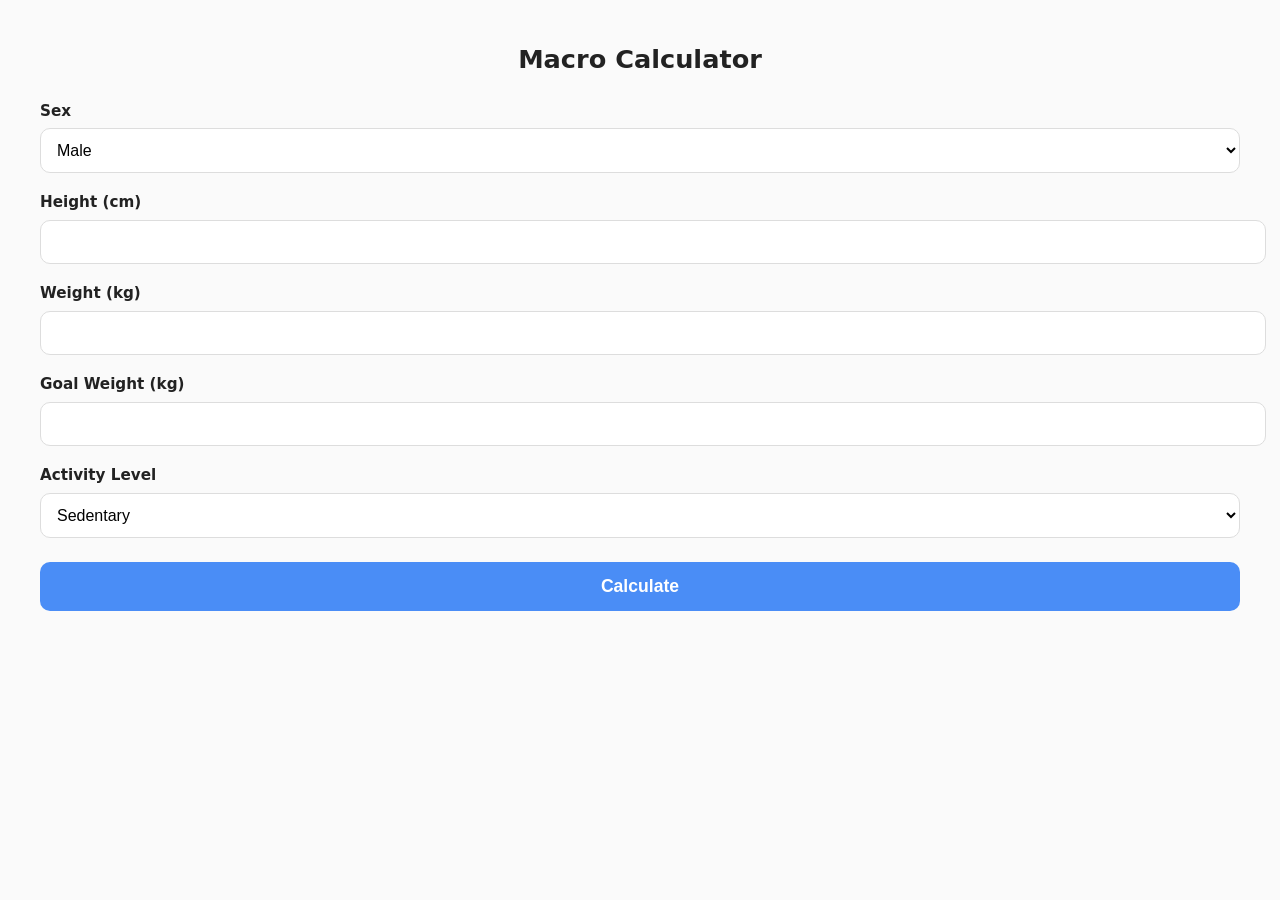
==== Index.html @ f8fc8b4c "Update Index.html" ====
<!DOCTYPE html>
<html lang="en">
<head>
<meta charset="UTF-8">
<title>Macro Calculator</title>
<link rel="stylesheet" href="css/power style.css">
</head>
<body>

<h2>Macro Calculator</h2>

<label>Sex</label>
<select id="sex">
    <option value="male">Male</option>
    <option value="female">Female</option>
</select>

<label>Height (cm)</label>
<input type="number" id="height">

<label>Weight (kg)</label>
<input type="number" id="weight">

<label>Goal Weight (kg)</label>
<input type="number" id="goalWeight">

<label>Activity Level</label>
<select id="activity">
    <option value="1.2">Sedentary</option>
    <option value="1.375">Lightly Active</option>
    <option value="1.55">Moderately Active</option>
    <option value="1.725">Very Active</option>
    <option value="1.9">Extremely Active</option>
</select>

<button onclick="calculate()">Calculate</button>

<div id="output" class="result" style="display:none;"></div>

<script>
function calculate() {
    const sex = document.getElementById("sex").value;
    const height = parseFloat(document.getElementById("height").value);
    const weight = parseFloat(document.getElementById("weight").value);
    const goalWeight = parseFloat(document.getElementById("goalWeight").value);
    const activity = parseFloat(document.getElementById("activity").value);

    // Mifflin-St Jeor BMR
    let BMR = (10 * weight) + (6.25 * height) - (5 * 30); // age fixed at 30 for now
    if (sex === "male") BMR += 5;
    else BMR -= 161;

    const TDEE = BMR * activity;

    // Calorie target: small deficit/surplus based on goal
    const calorieTarget = goalWeight < weight ? TDEE - 400 : TDEE + 300;

    // Macro split
    const protein = goalWeight * 2; // grams
    const fat = weight * 0.8;       // grams
    const caloriesFromProtein = protein * 4;
    const caloriesFromFat = fat * 9;
    const remainingCalories = calorieTarget - (caloriesFromProtein + caloriesFromFat);
    const carbs = remainingCalories / 4;

    document.getElementById("output").style.display = "block";
    document.getElementById("output").innerHTML = `
        <h3>Your Results</h3>
        <strong>Calorie Target:</strong> ${Math.round(calorieTarget)} kcal<br><br>
        <strong>Protein:</strong> ${Math.round(protein)} g<br>
        <strong>Carbs:</strong> ${Math.round(carbs)} g<br>
        <strong>Fat:</strong> ${Math.round(fat)} g
    `;
}
</script>

</body>
</html>
---- css/power style.css ----
/* Base layout */
body {
    font-family: system-ui, sans-serif;
    margin: 0;
    padding: 20px;
    background: #fafafa;
    color: #222;
    line-height: 1.5;
}

/* Container */
.calculator {
    background: #fff;
    padding: 20px;
    border-radius: 14px;
    box-shadow: 0 4px 12px rgba(0,0,0,0.06);
    max-width: 480px;
    margin: 0 auto;
}

/* Headings */
h2 {
    margin-top: 0;
    font-size: 1.6rem;
    font-weight: 600;
    text-align: center;
}

/* Labels + Inputs */
label {
    display: block;
    margin-top: 18px;
    font-weight: 600;
    font-size: 0.95rem;
}

input, select {
    width: 100%;
    padding: 12px;
    margin-top: 6px;
    border: 1px solid #ddd;
    border-radius: 10px;
    font-size: 1rem;
    background: #fff;
    transition: border-color 0.2s;
}

input:focus, select:focus {
    border-color: #4a8df6;
    outline: none;
}

/* Button */
button {
    margin-top: 24px;
    width: 100%;
    padding: 14px;
    background: #4a8df6;
    color: #fff;
    border: none;
    border-radius: 10px;
    font-size: 1.1rem;
    font-weight: 600;
    cursor: pointer;
    transition: background 0.2s;
}

button:hover {
    background: #3a7be0;
}

/* Results card */
.result {
    margin-top: 28px;
    padding: 20px;
    background: #f1f5ff;
    border-radius: 12px;
    border-left: 4px solid #4a8df6;
}

.result h3 {
    margin-top: 0;
    font-size: 1.3rem;
}

/* Desktop enhancements */
@media (min-width: 600px) {
    body {
        padding: 40px;
    }
    .calculator {
        padding: 30px;
    }
}
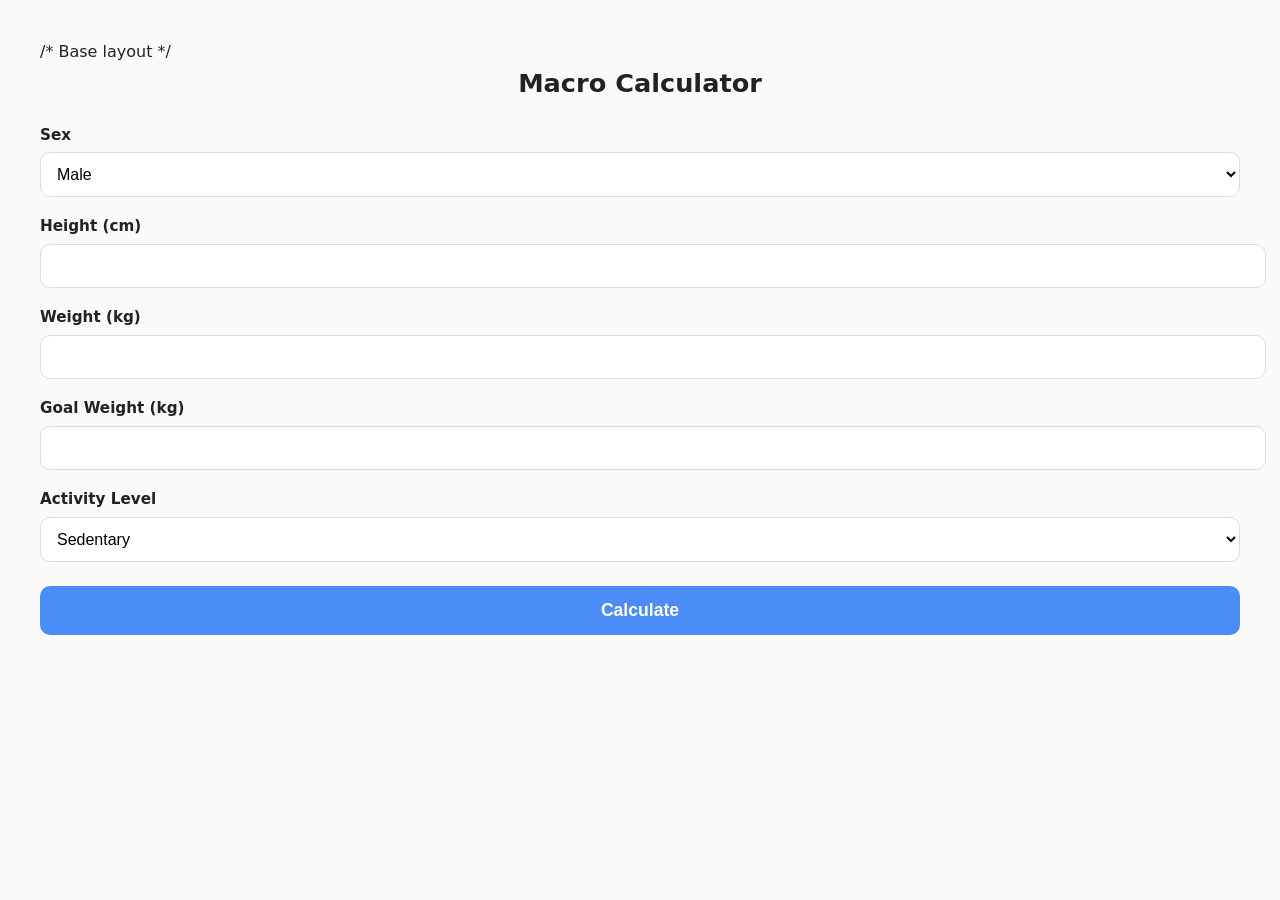
==== commit c4134e1c: "Update Index.html" ====
--- a/Index.html
+++ b/Index.html
@@ -3,7 +3,104 @@
 <head>
 <meta charset="UTF-8">
 <title>Macro Calculator</title>
-<link rel="stylesheet" href="css/power style.css">
+
+  <Style>body {
+    font-family: system-ui, sans-serif;
+    margin: 0;
+    padding: 20px;
+    background: #fafafa;
+    color: #222;
+    line-height: 1.5;
+}
+
+/* Container */
+.calculator {
+    background: #fff;
+    padding: 20px;
+    border-radius: 14px;
+    box-shadow: 0 4px 12px rgba(0,0,0,0.06);
+    max-width: 480px;
+    margin: 0 auto;
+}
+
+/* Headings */
+h2 {
+    margin-top: 0;
+    font-size: 1.6rem;
+    font-weight: 600;
+    text-align: center;
+}
+
+/* Labels + Inputs */
+label {
+    display: block;
+    margin-top: 18px;
+    font-weight: 600;
+    font-size: 0.95rem;
+}
+
+input, select {
+    width: 100%;
+    padding: 12px;
+    margin-top: 6px;
+    border: 1px solid #ddd;
+    border-radius: 10px;
+    font-size: 1rem;
+    background: #fff;
+    transition: border-color 0.2s;
+}
+
+input:focus, select:focus {
+    border-color: #4a8df6;
+    outline: none;
+}
+
+/* Button */
+button {
+    margin-top: 24px;
+    width: 100%;
+    padding: 14px;
+    background: #4a8df6;
+    color: #fff;
+    border: none;
+    border-radius: 10px;
+    font-size: 1.1rem;
+    font-weight: 600;
+    cursor: pointer;
+    transition: background 0.2s;
+}
+
+button:hover {
+    background: #3a7be0;
+}
+
+/* Results card */
+.result {
+    margin-top: 28px;
+    padding: 20px;
+    background: #f1f5ff;
+    border-radius: 12px;
+    border-left: 4px solid #4a8df6;
+}
+
+.result h3 {
+    margin-top: 0;
+    font-size: 1.3rem;
+}
+      /* Desktop enhancements */
+@media (min-width: 600px) {
+    body {
+        padding: 40px;
+    }
+    .calculator {
+        padding: 30px;
+    }
+}
+
+</Style>  
+    /* Base layout */
+
+
 </head>
 <body>
 
@@ -56,8 +153,8 @@
     const calorieTarget = goalWeight < weight ? TDEE - 400 : TDEE + 300;
 
     // Macro split
-    const protein = goalWeight * 2; // grams
-    const fat = weight * 0.8;       // grams
+    const protein = goalWeight * 2.2; // grams
+    const fat = weight * 0.5;       // grams
     const caloriesFromProtein = protein * 4;
     const caloriesFromFat = fat * 9;
     const remainingCalories = calorieTarget - (caloriesFromProtein + caloriesFromFat);
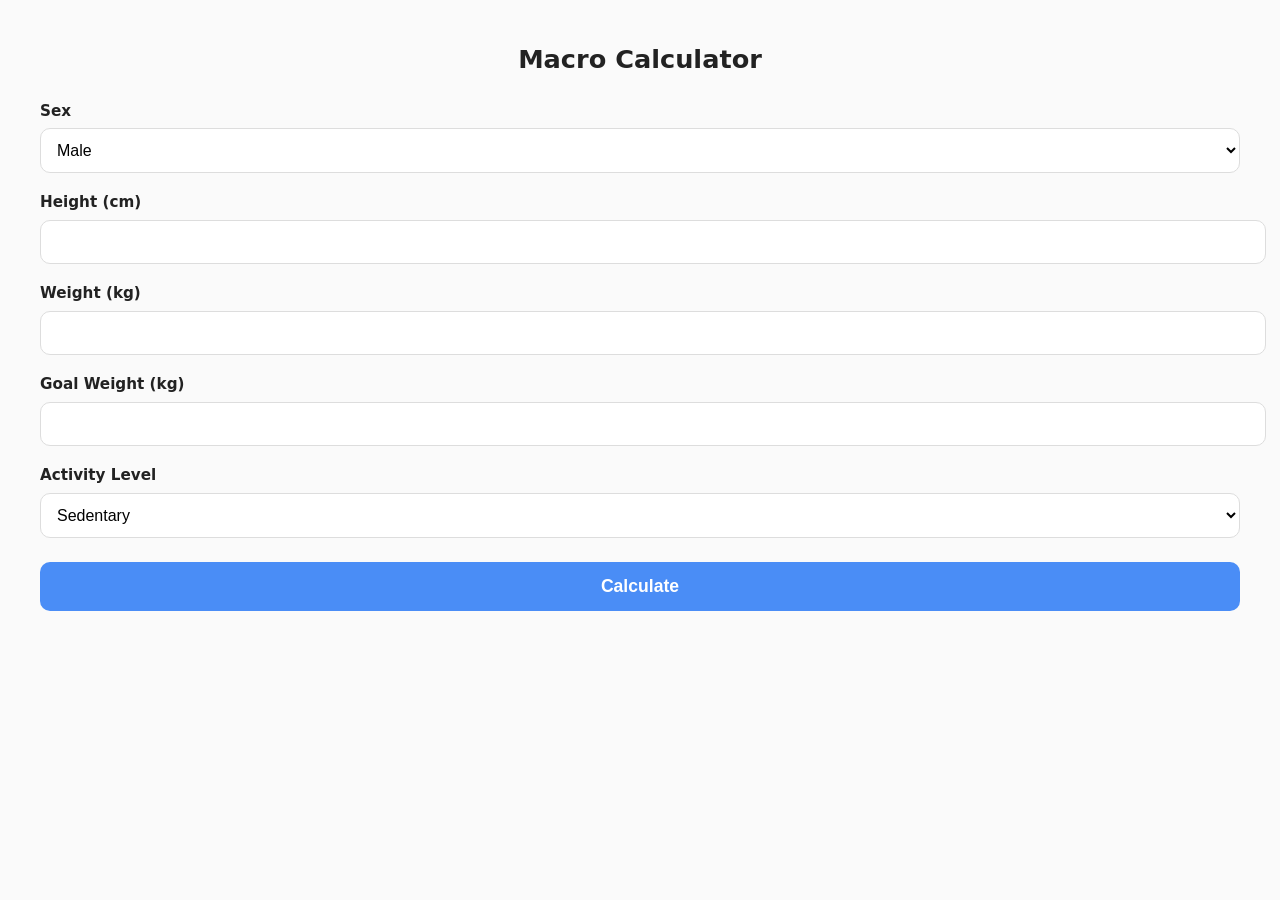
==== commit 10b44bbc: "Update Index.html" ====
--- a/Index.html
+++ b/Index.html
@@ -98,9 +98,6 @@
 }
 
 </Style>  
-    /* Base layout */
-
-
 </head>
 <body>
 
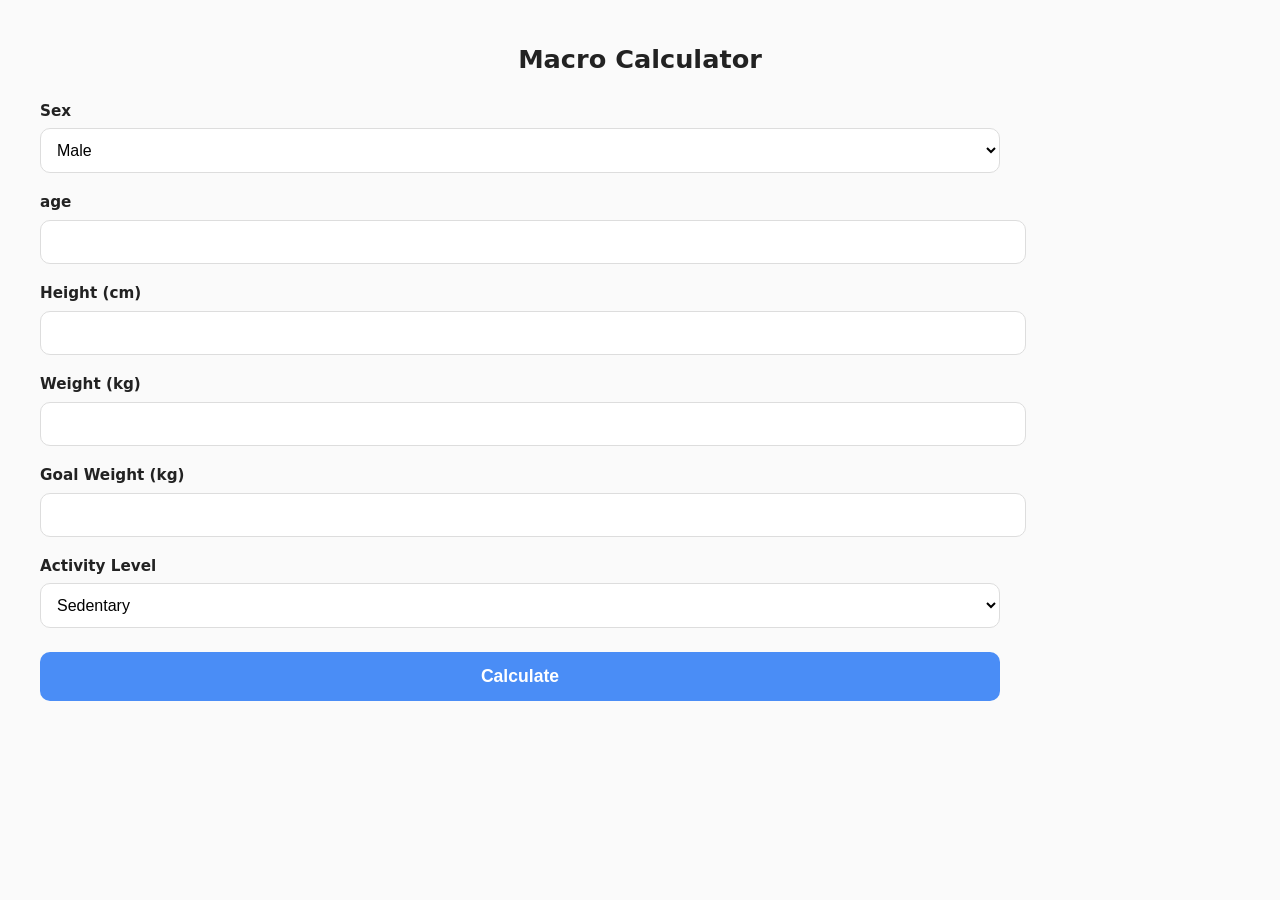
==== commit 3bde6100: "Update Index.html" ====
--- a/Index.html
+++ b/Index.html
@@ -40,7 +40,7 @@
 }
 
 input, select {
-    width: 100%;
+    width: 80%;
     padding: 12px;
     margin-top: 6px;
     border: 1px solid #ddd;
@@ -58,7 +58,7 @@
 /* Button */
 button {
     margin-top: 24px;
-    width: 100%;
+    width: 80%;
     padding: 14px;
     background: #4a8df6;
     color: #fff;
@@ -109,6 +109,9 @@
     <option value="female">Female</option>
 </select>
 
+<label>age </label>
+<input type="number" id="age">   
+
 <label>Height (cm)</label>
 <input type="number" id="height">
 
@@ -140,7 +143,7 @@
     const activity = parseFloat(document.getElementById("activity").value);
 
     // Mifflin-St Jeor BMR
-    let BMR = (10 * weight) + (6.25 * height) - (5 * 30); // age fixed at 30 for now
+    let BMR = (11 * weight) + (6.25 * height) - (5 * age); //
     if (sex === "male") BMR += 5;
     else BMR -= 161;
 
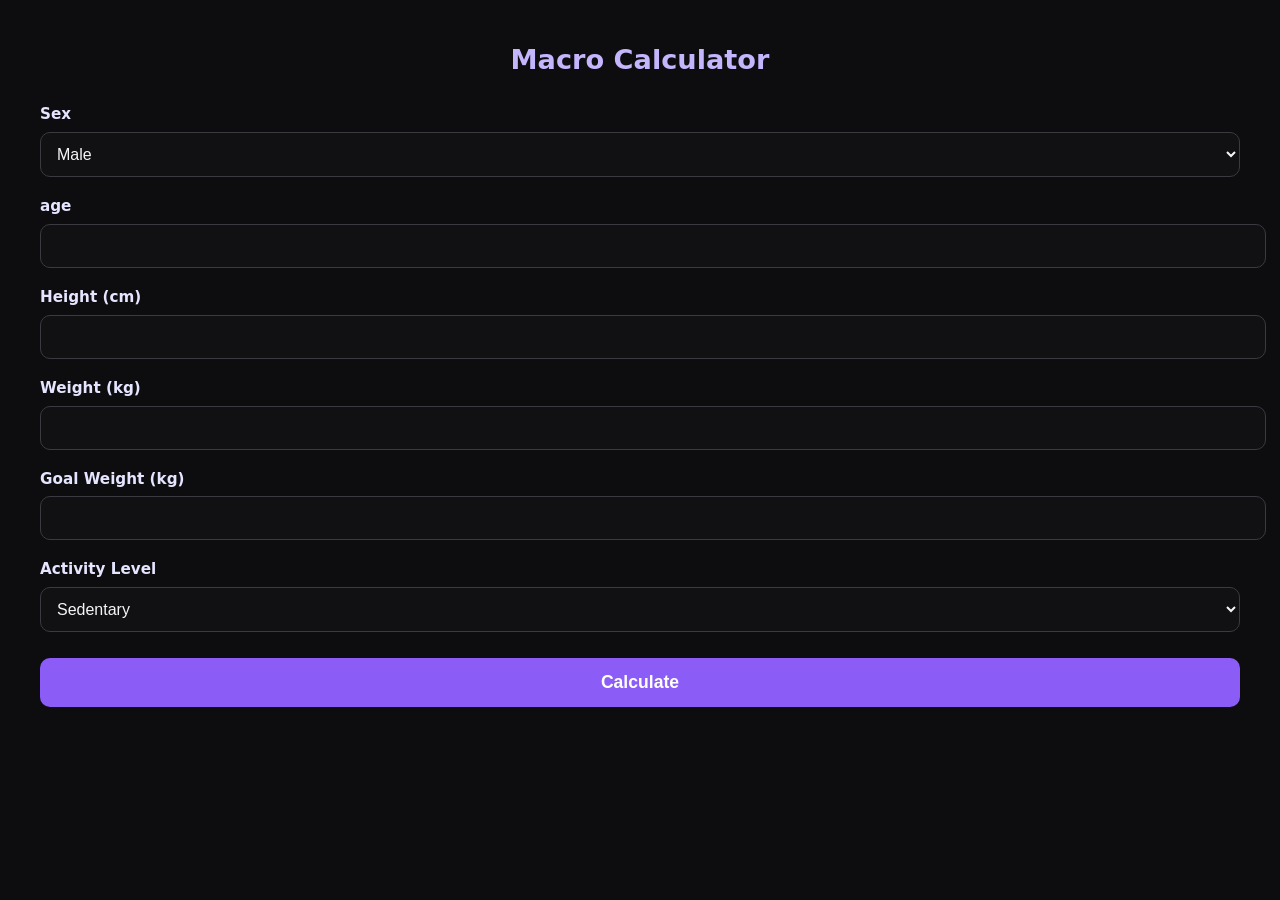
==== commit b912cd09: "Update Index.html" ====
--- a/Index.html
+++ b/Index.html
@@ -4,21 +4,23 @@
 <meta charset="UTF-8">
 <title>Macro Calculator</title>
 
-  <Style>body {
+  <Style>
+    /* Base layout */
+body {
     font-family: system-ui, sans-serif;
     margin: 0;
     padding: 20px;
-    background: #fafafa;
-    color: #222;
+    background: #0d0d0f;
+    color: #f5f5f7;
     line-height: 1.5;
 }
 
 /* Container */
 .calculator {
-    background: #fff;
-    padding: 20px;
-    border-radius: 14px;
-    box-shadow: 0 4px 12px rgba(0,0,0,0.06);
+    background: #1a1a1f;
+    padding: 22px;
+    border-radius: 16px;
+    box-shadow: 0 4px 14px rgba(0,0,0,0.4);
     max-width: 480px;
     margin: 0 auto;
 }
@@ -26,9 +28,10 @@
 /* Headings */
 h2 {
     margin-top: 0;
-    font-size: 1.6rem;
+    font-size: 1.7rem;
     font-weight: 600;
     text-align: center;
+    color: #c4b5fd; /* soft lavender */
 }
 
 /* Labels + Inputs */
@@ -37,57 +40,66 @@
     margin-top: 18px;
     font-weight: 600;
     font-size: 0.95rem;
+    color: #e5e5ff;
 }
 
 input, select {
-    width: 80%;
+    width: 100%;
     padding: 12px;
     margin-top: 6px;
-    border: 1px solid #ddd;
+    border: 1px solid #3a3a40;
     border-radius: 10px;
     font-size: 1rem;
-    background: #fff;
-    transition: border-color 0.2s;
+    background: #111114;
+    color: #f5f5f7;
+    transition: border-color 0.2s, background 0.2s;
 }
 
 input:focus, select:focus {
-    border-color: #4a8df6;
+    border-color: #8b5cf6;
+    background: #16161a;
     outline: none;
 }
 
 /* Button */
 button {
-    margin-top: 24px;
-    width: 80%;
+    margin-top: 26px;
+    width: 100%;
     padding: 14px;
-    background: #4a8df6;
+    background: #8b5cf6;
     color: #fff;
     border: none;
     border-radius: 10px;
     font-size: 1.1rem;
     font-weight: 600;
     cursor: pointer;
-    transition: background 0.2s;
+    transition: background 0.2s, transform 0.1s;
 }
 
 button:hover {
-    background: #3a7be0;
+    background: #7c3aed;
+}
+
+button:active {
+    transform: scale(0.98);
 }
 
 /* Results card */
 .result {
-    margin-top: 28px;
+    margin-top: 30px;
     padding: 20px;
-    background: #f1f5ff;
+    background: #141418;
     border-radius: 12px;
-    border-left: 4px solid #4a8df6;
+    border-left: 4px solid #8b5cf6;
 }
 
 .result h3 {
     margin-top: 0;
     font-size: 1.3rem;
+    color: #c4b5fd;
 }
-      /* Desktop enhancements */
+
+/* Desktop enhancements */
 @media (min-width: 600px) {
     body {
         padding: 40px;
@@ -96,7 +108,6 @@
         padding: 30px;
     }
 }
-
 </Style>  
 </head>
 <body>
@@ -124,9 +135,9 @@
 <label>Activity Level</label>
 <select id="activity">
     <option value="1.2">Sedentary</option>
-    <option value="1.375">Lightly Active</option>
-    <option value="1.55">Moderately Active</option>
-    <option value="1.725">Very Active</option>
+    <option value="1.25">Lightly Active</option>
+    <option value="1.735">Moderately Active</option>
+    <option value="1.8">Very Active</option>
     <option value="1.9">Extremely Active</option>
 </select>
 
@@ -139,11 +150,12 @@
     const sex = document.getElementById("sex").value;
     const height = parseFloat(document.getElementById("height").value);
     const weight = parseFloat(document.getElementById("weight").value);
+    const age = parseFloat(document.getElementById("age").value);
     const goalWeight = parseFloat(document.getElementById("goalWeight").value);
     const activity = parseFloat(document.getElementById("activity").value);
 
     // Mifflin-St Jeor BMR
-    let BMR = (11 * weight) + (6.25 * height) - (5 * age); //
+    let BMR = (11 * weight) + (6.25 * height) - (5 * age);
     if (sex === "male") BMR += 5;
     else BMR -= 161;
 
